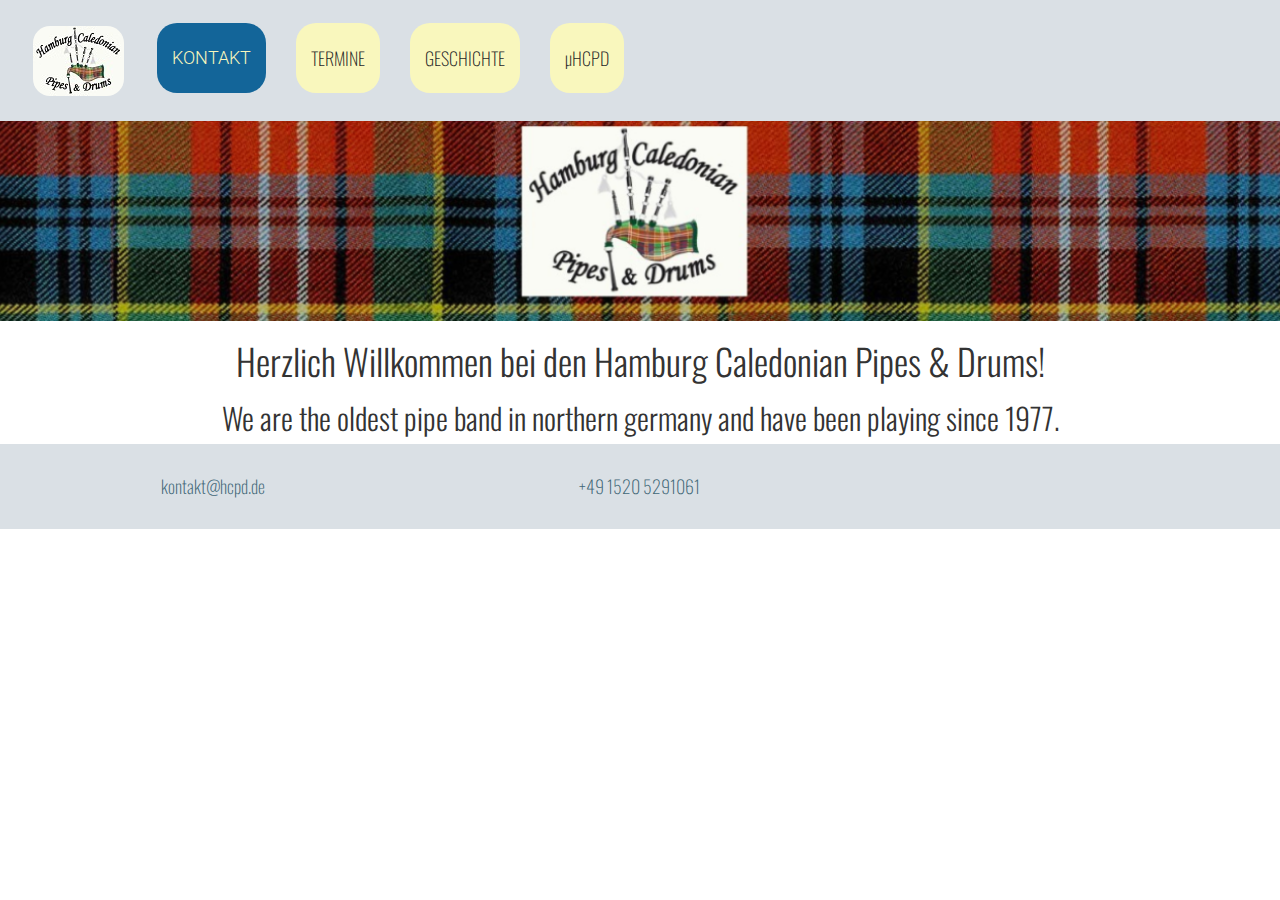
==== index.html @ 275285e4 "initial commit" ====
<!DOCTYPE html>
<html lang="en">

<head>
    <meta charset="UTF-8">
    <meta name="viewport" content="width=device-width, initial-scale=1.0">
    <meta http-equiv="X-UA-Compatible" content="ie=edge">
    <title>HCPD Home Page</title>
    <link rel="stylesheet" href="https://maxcdn.bootstrapcdn.com/bootstrap/3.3.7/css/bootstrap.min.css" type="text/css" />
    <link rel="stylesheet" href="https://use.fontawesome.com/releases/v5.0.10/css/all.css" integrity="sha384-+d0P83n9kaQMCwj8F4RJB66tzIwOKmrdb46+porD/OvrJ+37WqIM7UoBtwHO6Nlg" crossorigin="anonymous">
    <link rel="stylesheet" href="assets/css/style.css" type="text/css" />
</head>

<body>



    <div class="container-fluid pale-background">
        <!-- Nav -->
        <nav class="navbar navbar-default">
            <div class="container-fluid nav-container">

                <!-- Navbar-->
                <div class="navbar-header">
                    <div class="row">
                        <button type="button" class="navbar-toggle collapsed" data-toggle="collapse" data-target="#navbar">
                        <span class="sr-only">Toggle navigation</span>
                        <span class="icon-bar"></span>
                        <span class="icon-bar"></span>
                        <span class="icon-bar"></span>
                    </button>
                    </div>
                </div>

                <div class="navbar-collapse collapse title-bar" id="navbar">
                    <ul class="nav navbar-nav">
                        <li class="active visible-xs menu-item"><a href="index.html"><span>HOME</span></a></li>
                        <li class="picture-menu-item hidden-xs"><a href="index.html"><img class="logo-background" src="assets/images/logo.jpg" alt="Logo"></a></li>
                        <li class="priority-menu-item"><a href="kontakt.html"><span>KONTAKT</span></a></li>
                        <li class=" menu-item"><a href="termine.html"><span>TERMINE</span></a></li>
                        <li class="menu-item"><a href="geschichte.html"><span>GESCHICHTE</span></a></li>
                        <li class="menu-item"><a href="smallpipes.html"><span>&#181;HCPD</span></a></li>
                    </ul>
                </div>
                <!-- /.navbar -->

                <div class="container-fluid tartan-bar">
                    <div class="row">
                        <div class="col-md-12 tartan-background"></div>
                    </div>
                </div>

            </div>
        </nav>
        <!-- /.nav -->
    </div>

    <main>

        <div class="container-fluid">

            <div class="row">
                <div class="col-xs-12">
                    <section>
                        <h1 class="text-center logo-text">Herzlich Willkommen bei den Hamburg Caledonian Pipes & Drums!</h1>
                        <h2 class="text-center logo-text">We are the oldest pipe band in northern germany and have been playing since 1977.</h1>
                    </section>
                </div>
            </div>


        </div>

    </main>

    <footer>
        <div class="container-fluid">
            <div class="row footer-links">
                <div class="col-xs-4"><span><a href="mailto:kontakt@hcpd.de">kontakt@hcpd.de</a></span></div>
                <div class="col-xs-4"><span>+49 1520 5291061</span></div>
                <div class="col-xs-4">
                    <ul class="list-inline">
                        <li><a href="https://www.facebook.com/Hamburg.Caledonian.Pipes.and.Drums" target="_blank"><i class="fab fa-facebook"></i></a></li>
                        <li><a href="#" target="_blank"><i class="fab fa-twitter-square"></i></li>
                        <li><a href="#" target="_blank"><i class="fab fa-youtube-square"></i></li>
                    </ul>
                </div>
            </div>
        </div>
    </footer>

    <script src="https://code.jquery.com/jquery-3.3.1.min.js" integrity="sha256-FgpCb/KJQlLNfOu91ta32o/NMZxltwRo8QtmkMRdAu8=" crossorigin="anonymous"></script>
    <script src="https://maxcdn.bootstrapcdn.com/bootstrap/3.3.7/js/bootstrap.min.js" integrity="sha384-Tc5IQib027qvyjSMfHjOMaLkfuWVxZxUPnCJA7l2mCWNIpG9mGCD8wGNIcPD7Txa" crossorigin="anonymous"></script>

</body>

</html>
---- assets/css/style.css ----
@import url('https://fonts.googleapis.com/css?family=Roboto:100,200,300,400,500,600,700|Oswald:100,200,300,400,500,600,700');

body {
     font-family: Roboto, sans-serif;
    font-weight: 300;
}

.tartan-background {
    background: url(../images/tartan-background.jpg) center;
    -webkit-background-size: cover;
    -moz-background-size: cover;
    -o-background-size: cover;
    background-size: cover;
    min-height: 200px;
}

.tartan-bar {
    padding-left: 0;
    padding-right: 0;
}

.nav-container {
    background-color: transparent;
    padding: 0;
}

.navbar {
    background-color: transparent;
    border: 0;
    margin-bottom: 0;
}

.navbar-nav {
    margin: 7.5px 0;
}

#navbar {
    margin: 0;
    padding: 0;
}

.navbar-default .navbar-nav>.active>a,
.navbar-default .navbar-nav>.active>a:focus,
.navbar-default .navbar-nav>.active>a:hover {
    background-color: transparent;
}

.navbar-default .navbar-toggle:focus,
.navbar-default .navbar-toggle:hover {
    background-color: transparent;
}

.navbar-default .navbar-collapse {
    border-color: transparent;
}

.navbar-default .navbar-toggle {
    border: 0;
    float: left;
    margin-left: 10px;
}

.navbar-default .navbar-toggle .icon-bar {
    /*-- background-color: #F3F9A7;  --*/
    background-color: #416777;
}

.menu-item {
    padding-top: 0;
    padding-bottom: 0;
    font-family: "Oswald", sans-serif;
    font-weight: 200;
}

.menu-item span {
    height: 70px;
    padding: 25px 15px 20px;
    border-radius: 20px;
    font-size: 18px;
}

.menu-item a span {
    width: 100%;
    text-decoration: none;
    display: block;
    color: #282828;
    background-color: #f9f7bd;

}

.menu-item a span:hover {
    width: 100%;
    text-decoration: none;
    display: block;
    background-color: #282828;
    color: #f9f7bd;
}

.priority-menu-item span {
    height: 70px;
    padding: 25px 15px 20px;
    border-radius: 20px;
    font-size: 18px;
}

.priority-menu-item a span {
    text-decoration: none;
    display: block;
    background-color: #136599;
    color: #f9f7bd;
    transition: all 0.35s ease-in-out;
    -moz-transition: all 0.35s ease-in-out;
    -webkit-transition: all 0.35s ease-in-out;
    -o-transition: all 0.35s ease-in-out;
}

.priority-menu-item a span:hover {
    text-decoration: none;
    display: block;
    color: #136599;
    background-color: #f9f7bd;
    transition: all 0.35s ease-in-out;
    -moz-transition: all 0.35s ease-in-out;
    -webkit-transition: all 0.35s ease-in-out;
    -o-transition: all 0.35s ease-in-out;
}

.picture-menu-item {}

.logo-background {
    border-radius: 20px;
    border: 3px solid;
}

.picture-menu-item a img {
    border-color: transparent;
    transition: all 0.35s ease-in-out;
    -moz-transition: all 0.35s ease-in-out;
    -webkit-transition: all 0.35s ease-in-out;
    -o-transition: all 0.35s ease-in-out;
}

.picture-menu-item a img:hover {
    border-color: #40aeac;
    transition: all 0.35s ease-in-out;
    -moz-transition: all 0.35s ease-in-out;
    -webkit-transition: all 0.35s ease-in-out;
    -o-transition: all 0.35s ease-in-out;
}

.pale-background {
    background-color: #DAE0E5;
}

h1, h2, h3, h4, h5, h6, h7 {
    font-family: "Oswald", sans-serif;
    font-weight: 300;
}

footer {
    background-color: #DAE0E5;
    color: #416777;
    min-height: 75px;
    font-family: "Oswald", sans-serif;
    font-weight: 200;
}

.footer-links {
    padding: 30px 0px;
    
    text-align: center;
    font-size: 18px;
}

.footer-links ul {
    margin-bottom: 0;
}

.footer-links span a {
    text-decoration: none;
    color: #416777;
}

.footer-links span a :hover {
    text-decoration: none;
}
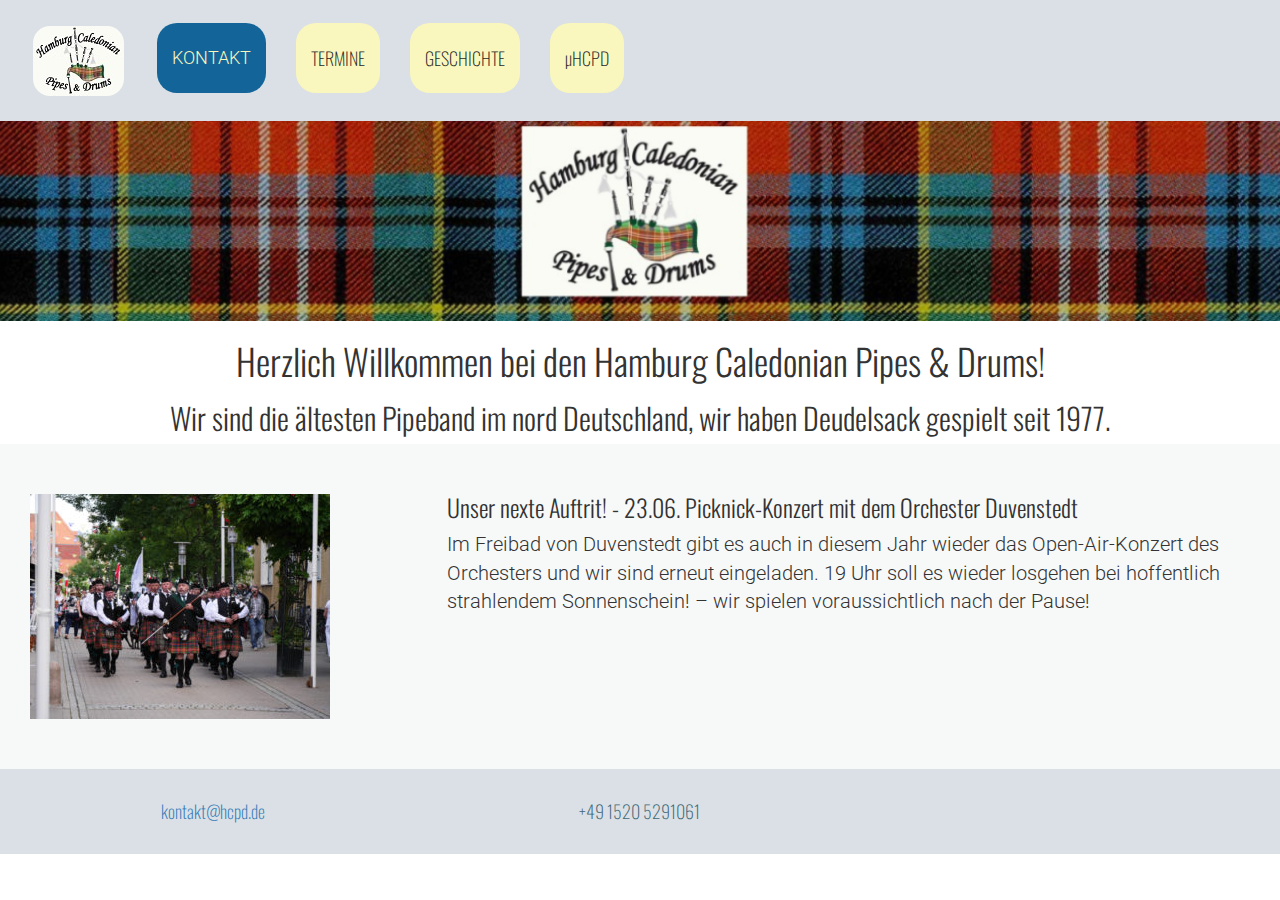
==== commit 2502a09e: "index content update" ====
--- a/index.html
+++ b/index.html
@@ -58,17 +58,25 @@
     <main>
 
         <div class="container-fluid">
-
+        <section>
             <div class="row">
-                <div class="col-xs-12">
-                    <section>
-                        <h1 class="text-center logo-text">Herzlich Willkommen bei den Hamburg Caledonian Pipes & Drums!</h1>
-                        <h2 class="text-center logo-text">We are the oldest pipe band in northern germany and have been playing since 1977.</h1>
-                    </section>
+                <div class="col-xs -12">
+                    <h1 class="text-center logo-text">Herzlich Willkommen bei den Hamburg Caledonian Pipes & Drums!</h1>
+                    <h2 class="text-center logo-text">Wir sind die &auml;ltesten Pipeband im nord Deutschland, wir haben Deudelsack gespielt seit 1977.</h1>
                 </div>
             </div>
-
-
+        </section>
+        </div>
+        
+        <div class="container-fluid next-show">
+            <section>
+                <div class="col-md-4 col-xs-6"><img src="assets/images/band.jpg" alt="HCPD Foto"></div>
+                <div class="col-md-8 col-xs-6">
+                    <h3 class="next-show-heading">Unser nexte Auftrit! - 23.06. Picknick-Konzert mit dem Orchester Duvenstedt</h3>
+                    <p>Im Freibad von Duvenstedt gibt es auch in diesem Jahr wieder das Open-Air-Konzert des Orchesters und wir sind erneut eingeladen. 
+                    19 Uhr soll es wieder losgehen bei hoffentlich strahlendem Sonnenschein! – wir spielen voraussichtlich nach der Pause!</p>
+                </div>
+            </section>
         </div>
 
     </main>
@@ -78,12 +86,14 @@
             <div class="row footer-links">
                 <div class="col-xs-4"><span><a href="mailto:kontakt@hcpd.de">kontakt@hcpd.de</a></span></div>
                 <div class="col-xs-4"><span>+49 1520 5291061</span></div>
-                <div class="col-xs-4">
-                    <ul class="list-inline">
-                        <li><a href="https://www.facebook.com/Hamburg.Caledonian.Pipes.and.Drums" target="_blank"><i class="fab fa-facebook"></i></a></li>
-                        <li><a href="#" target="_blank"><i class="fab fa-twitter-square"></i></li>
-                        <li><a href="#" target="_blank"><i class="fab fa-youtube-square"></i></li>
-                    </ul>
+                <div class="col-xs-1 col-xs-offset-1">
+                    <a href="https://www.facebook.com/Hamburg.Caledonian.Pipes.and.Drums" target="_blank"><i class="fab fa-facebook"></i></a></li>
+                </div>
+                <div class="col-xs-1">
+                    <a href="#" target="_blank"><i class="fab fa-twitter-square"></i></li>
+                </div>    
+                <div class="col-xs-1">    
+                    <a href="#" target="_blank"><i class="fab fa-youtube-square"></i></li>
                 </div>
             </div>
         </div>
--- a/assets/css/style.css
+++ b/assets/css/style.css
@@ -3,6 +3,15 @@
 body {
      font-family: Roboto, sans-serif;
     font-weight: 300;
+}
+
+h1, h2, h3, h4, h5, h6, h7 {
+    font-family: "Oswald", sans-serif;
+    font-weight: 300;
+}
+
+p {
+    font-size: 20px;
 }
 
 .tartan-background {
@@ -152,9 +161,14 @@
     background-color: #DAE0E5;
 }
 
-h1, h2, h3, h4, h5, h6, h7 {
-    font-family: "Oswald", sans-serif;
-    font-weight: 300;
+.next-show {
+    background-color: #F7F9F9;
+    padding-top: 50px;
+    padding-bottom: 50px;
+}
+
+.next-show-heading {
+    margin-top: 0;
 }
 
 footer {
@@ -167,14 +181,12 @@
 
 .footer-links {
     padding: 30px 0px;
-    
     text-align: center;
     font-size: 18px;
 }
 
-.footer-links ul {
-    margin-bottom: 0;
-}
+.footer-links i {
+    font-size: 28px;
 
 .footer-links span a {
     text-decoration: none;
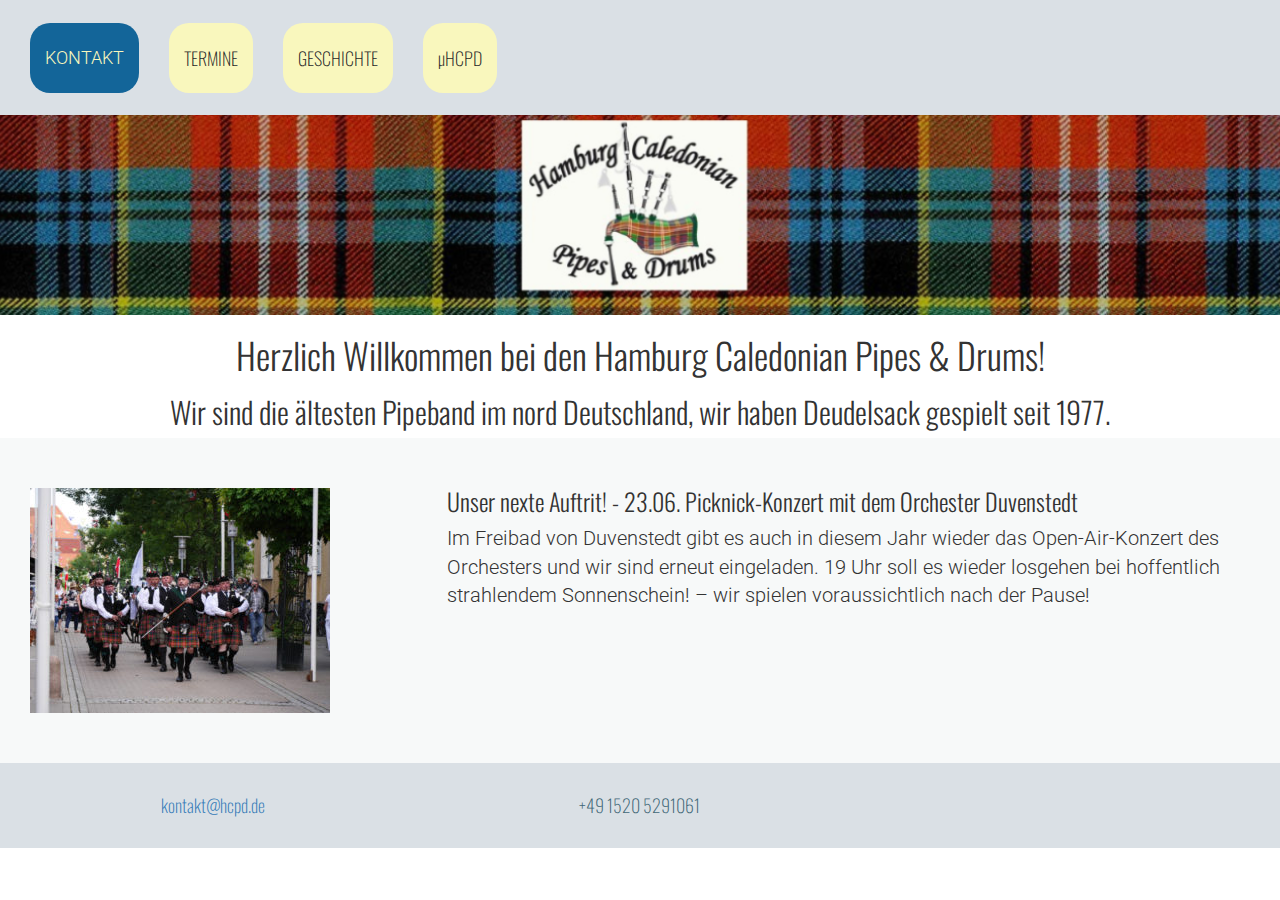
==== commit 27bcf777: "index content update correction" ====
--- a/index.html
+++ b/index.html
@@ -35,7 +35,7 @@
                 <div class="navbar-collapse collapse title-bar" id="navbar">
                     <ul class="nav navbar-nav">
                         <li class="active visible-xs menu-item"><a href="index.html"><span>HOME</span></a></li>
-                        <li class="picture-menu-item hidden-xs"><a href="index.html"><img class="logo-background" src="assets/images/logo.jpg" alt="Logo"></a></li>
+                        <!-- <li class="picture-menu-item hidden-xs"><a href="index.html"><img class="logo-background" src="assets/images/logo.jpg" alt="Logo"></a></li> not on index include in all others-->
                         <li class="priority-menu-item"><a href="kontakt.html"><span>KONTAKT</span></a></li>
                         <li class=" menu-item"><a href="termine.html"><span>TERMINE</span></a></li>
                         <li class="menu-item"><a href="geschichte.html"><span>GESCHICHTE</span></a></li>
@@ -70,8 +70,8 @@
         
         <div class="container-fluid next-show">
             <section>
-                <div class="col-md-4 col-xs-6"><img src="assets/images/band.jpg" alt="HCPD Foto"></div>
-                <div class="col-md-8 col-xs-6">
+                <div class="col-md-4 hidden-xs"><img src="assets/images/band.jpg" alt="HCPD Foto"></div>
+                <div class="col-md-8 col-xs-12">
                     <h3 class="next-show-heading">Unser nexte Auftrit! - 23.06. Picknick-Konzert mit dem Orchester Duvenstedt</h3>
                     <p>Im Freibad von Duvenstedt gibt es auch in diesem Jahr wieder das Open-Air-Konzert des Orchesters und wir sind erneut eingeladen. 
                     19 Uhr soll es wieder losgehen bei hoffentlich strahlendem Sonnenschein! – wir spielen voraussichtlich nach der Pause!</p>
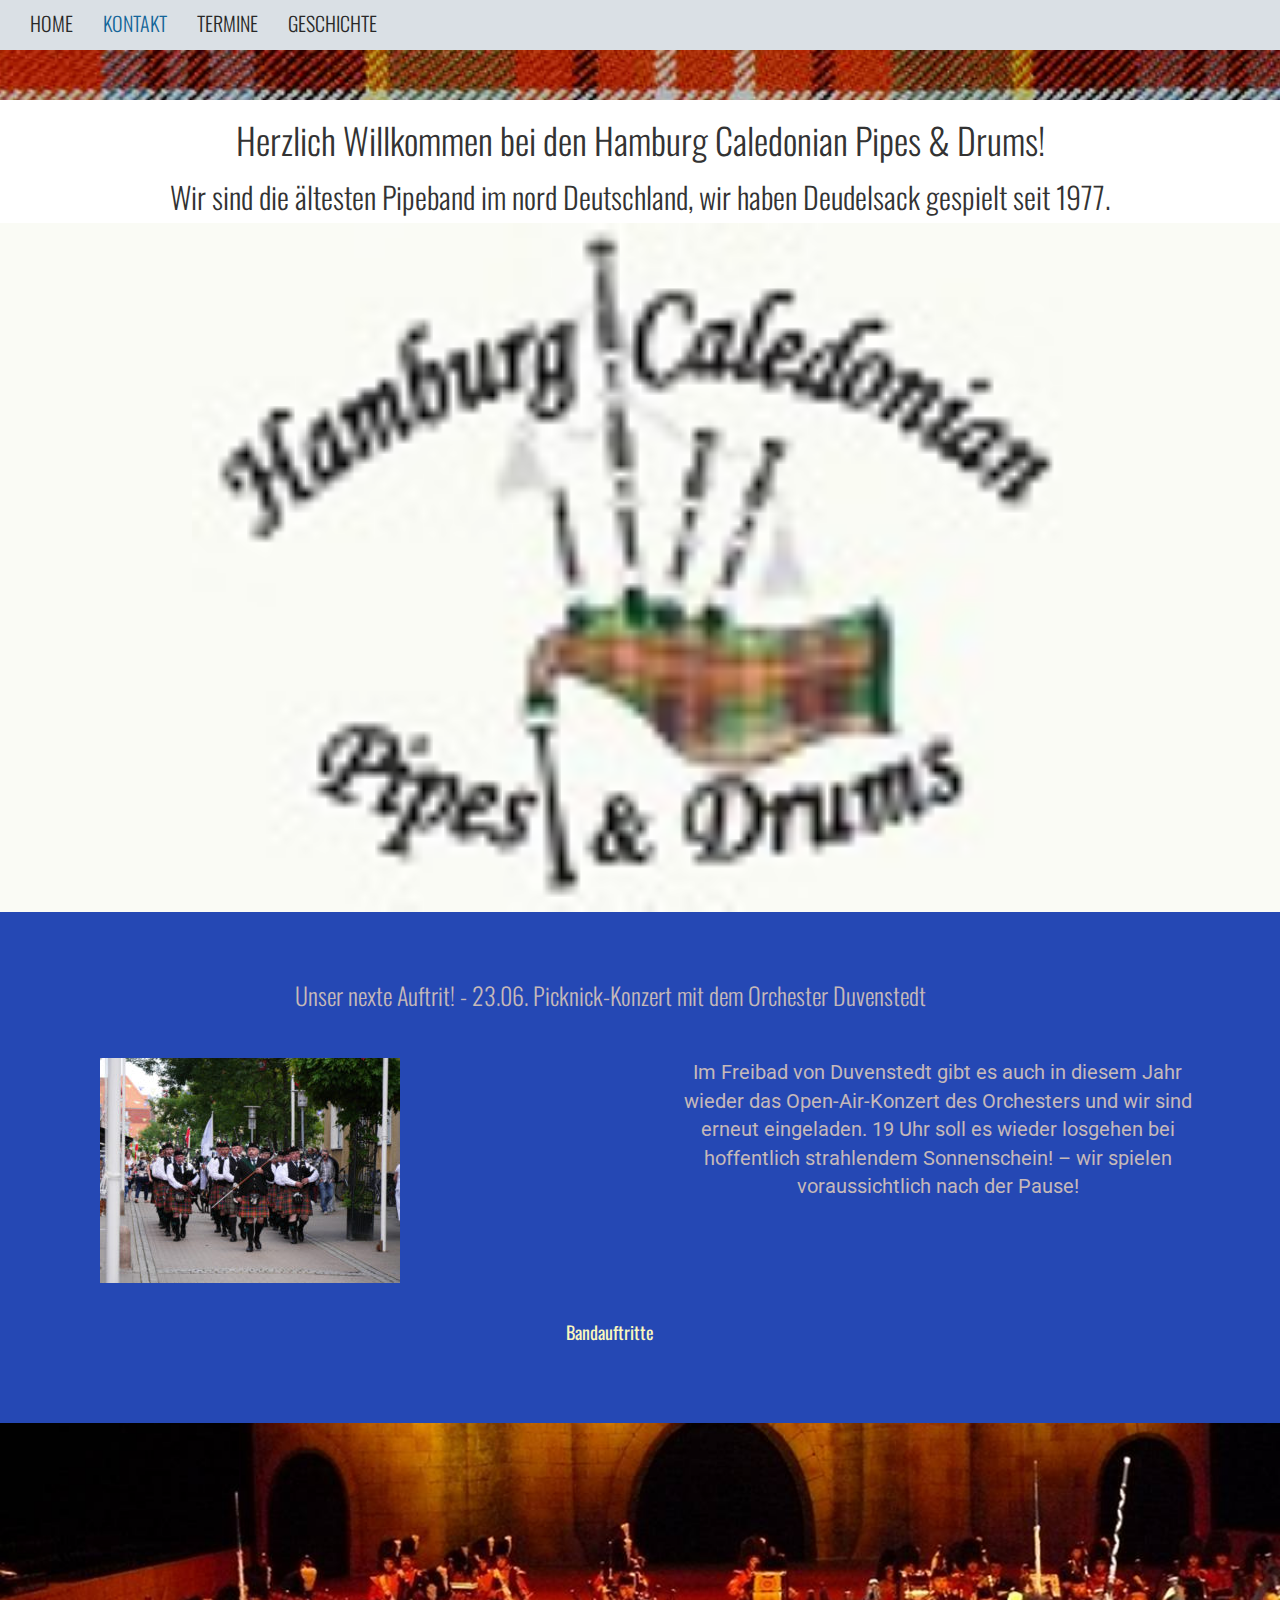
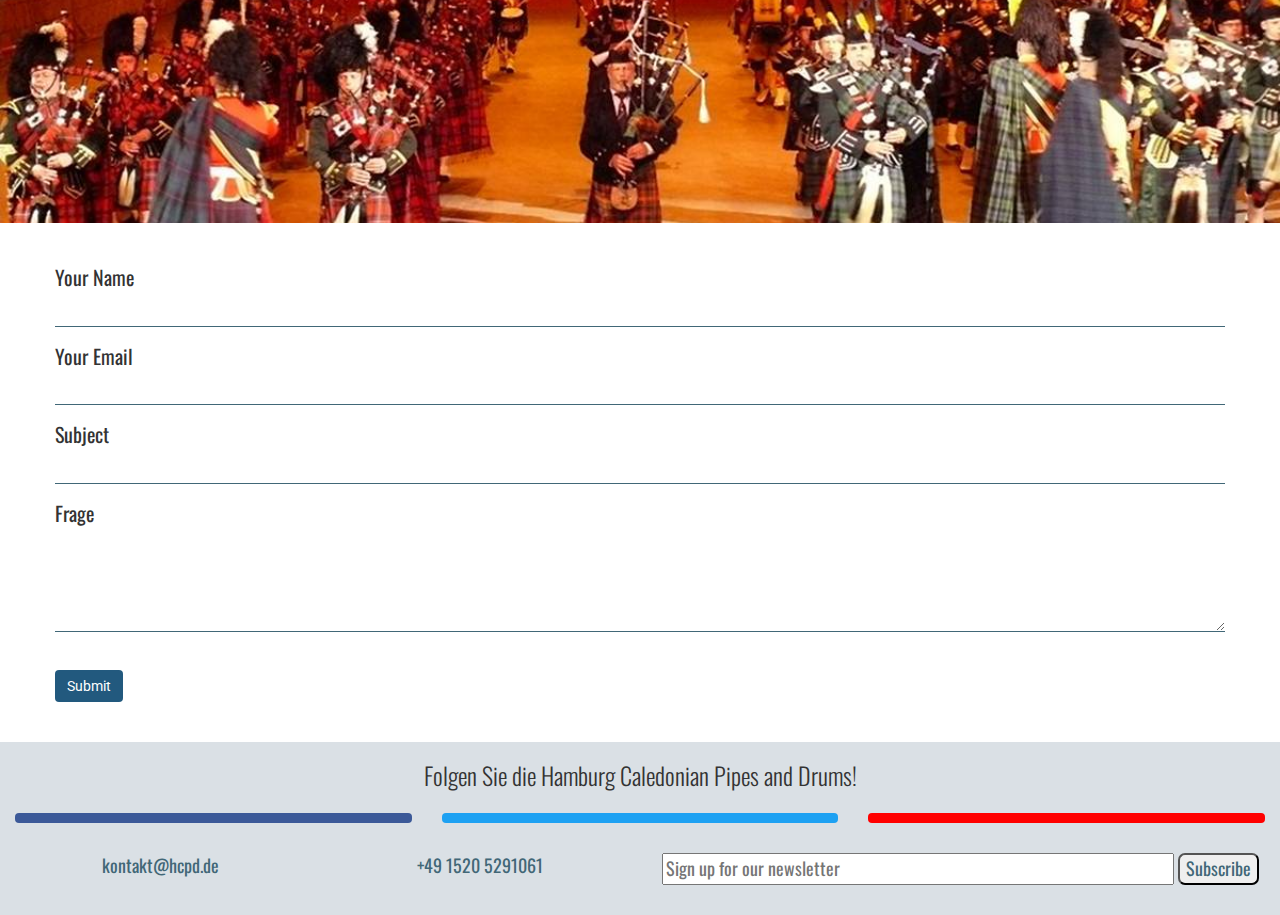
==== commit 2e227407: "ready for preliminary testing" ====
--- a/index.html
+++ b/index.html
@@ -5,7 +5,7 @@
     <meta charset="UTF-8">
     <meta name="viewport" content="width=device-width, initial-scale=1.0">
     <meta http-equiv="X-UA-Compatible" content="ie=edge">
-    <title>HCPD Home Page</title>
+    <title>HCPD Home</title>
     <link rel="stylesheet" href="https://maxcdn.bootstrapcdn.com/bootstrap/3.3.7/css/bootstrap.min.css" type="text/css" />
     <link rel="stylesheet" href="https://use.fontawesome.com/releases/v5.0.10/css/all.css" integrity="sha384-+d0P83n9kaQMCwj8F4RJB66tzIwOKmrdb46+porD/OvrJ+37WqIM7UoBtwHO6Nlg" crossorigin="anonymous">
     <link rel="stylesheet" href="assets/css/style.css" type="text/css" />
@@ -16,85 +16,150 @@
 
 
     <div class="container-fluid pale-background">
-        <!-- Nav -->
+       
         <nav class="navbar navbar-default">
             <div class="container-fluid nav-container">
 
-                <!-- Navbar-->
+                
                 <div class="navbar-header">
                     <div class="row">
                         <button type="button" class="navbar-toggle collapsed" data-toggle="collapse" data-target="#navbar">
-                        <span class="sr-only">Toggle navigation</span>
-                        <span class="icon-bar"></span>
-                        <span class="icon-bar"></span>
-                        <span class="icon-bar"></span>
-                    </button>
+                            <span class="sr-only">Toggle navigation</span>
+                            <span class="icon-bar"></span>
+                            <span class="icon-bar"></span>
+                            <span class="icon-bar"></span>
+                        </button>
                     </div>
                 </div>
 
                 <div class="navbar-collapse collapse title-bar" id="navbar">
-                    <ul class="nav navbar-nav">
-                        <li class="active visible-xs menu-item"><a href="index.html"><span>HOME</span></a></li>
-                        <!-- <li class="picture-menu-item hidden-xs"><a href="index.html"><img class="logo-background" src="assets/images/logo.jpg" alt="Logo"></a></li> not on index include in all others-->
-                        <li class="priority-menu-item"><a href="kontakt.html"><span>KONTAKT</span></a></li>
-                        <li class=" menu-item"><a href="termine.html"><span>TERMINE</span></a></li>
-                        <li class="menu-item"><a href="geschichte.html"><span>GESCHICHTE</span></a></li>
-                        <li class="menu-item"><a href="smallpipes.html"><span>&#181;HCPD</span></a></li>
+                    <ul class="nav navbar-nav" id="navlist">
+                        <li><a href="index.html" class="nav-link"><span>HOME</span></a></li>
+                        <li><a href="kontakt.html" class="nav-priority-link"><span>KONTAKT</span></a></li>
+                        <li><a href="termine.html" class="nav-link"><span>TERMINE</span></a></li>
+                        <li><a href="geschichte.html" class="nav-link"><span>GESCHICHTE</span></a></li>
+                        <li><a href="smallpipes.html" class="nav-link"><span&#181;hcpd</span></a></li>
                     </ul>
                 </div>
-                <!-- /.navbar -->
-
-                <div class="container-fluid tartan-bar">
-                    <div class="row">
-                        <div class="col-md-12 tartan-background"></div>
-                    </div>
-                </div>
-
+                
             </div>
         </nav>
-        <!-- /.nav -->
+       
+    </div>
+    
+    <div class="container-fluid tartan-bar">
+        <div class="row">
+            <div class="col-md-12 tartan-background"></div>
+        </div>
     </div>
 
     <main>
 
-        <div class="container-fluid">
         <section>
-            <div class="row">
-                <div class="col-xs -12">
-                    <h1 class="text-center logo-text">Herzlich Willkommen bei den Hamburg Caledonian Pipes & Drums!</h1>
-                    <h2 class="text-center logo-text">Wir sind die &auml;ltesten Pipeband im nord Deutschland, wir haben Deudelsack gespielt seit 1977.</h1>
+            <div class="container-fluid">
+
+                <div class="row">
+                    <div class="col-xs -12">
+                        <h1 class="text-center logo-text">Herzlich Willkommen bei den Hamburg Caledonian Pipes & Drums!</h1>
+                        <h2 class="text-center logo-text">Wir sind die &auml;ltesten Pipeband im nord Deutschland, wir haben Deudelsack gespielt seit 1977.</h1>
+                    </div>
+                </div>
+
+
+            </div>
+
+            <div class="container-fluid logo-container">
+                <img src="/assets/images/logo.jpg" alt="HCPD Logo" class="logo"></img>
+            </div>
+        </section>
+
+
+        <section>
+            <div class="container-fluid next-show">
+
+                <div class="row">
+                    <h3 class="next-show-heading text-center">Unser nexte Auftrit! - 23.06. Picknick-Konzert mit dem Orchester Duvenstedt</h3>
+                    <div class="col-md-6 hidden-xs"><img class="next-show-picture" src="assets/images/band.jpg" alt="HCPD Foto"></div>
+                    <div class="col-md-6 col-xs-12">
+                        
+                        <p class="next-show-text">Im Freibad von Duvenstedt gibt es auch in diesem Jahr wieder das Open-Air-Konzert des Orchesters und wir sind erneut eingeladen. 19 Uhr soll es wieder losgehen bei hoffentlich strahlendem Sonnenschein! – wir spielen voraussichtlich
+                            nach der Pause!</p>
+                    </div>
+                </div>
+                <div class="row">
+                    <div class="col-xs-12">
+                        <h4 class="next-show-text"><a href="termine.html" class="next-show-link">Bandauftritte</a></h4>
+                    </div>
                 </div>
             </div>
         </section>
-        </div>
-        
-        <div class="container-fluid next-show">
-            <section>
-                <div class="col-md-4 hidden-xs"><img src="assets/images/band.jpg" alt="HCPD Foto"></div>
-                <div class="col-md-8 col-xs-12">
-                    <h3 class="next-show-heading">Unser nexte Auftrit! - 23.06. Picknick-Konzert mit dem Orchester Duvenstedt</h3>
-                    <p>Im Freibad von Duvenstedt gibt es auch in diesem Jahr wieder das Open-Air-Konzert des Orchesters und wir sind erneut eingeladen. 
-                    19 Uhr soll es wieder losgehen bei hoffentlich strahlendem Sonnenschein! – wir spielen voraussichtlich nach der Pause!</p>
+
+        <section>
+            <div class="container-fluid photo-bar"></div>
+        </section>
+
+        <section>
+            <!-- kontakt form -->
+            <div class="container-fluid form-wrapper">
+                <div class="row">
+                    <div class="col-xs-12">
+                        <form action="" method="" name="booking" class="kontakt-form">
+                            <div class="form-group">
+                                <label>Your Name</label>
+                                <input type="text" required class="kontakt-form-input inline-kontakt-form-input" id="name">
+                                <label>Your Email</label>
+                                <input type="email" required class="kontakt-form-input inline-kontakt-form-input" id="email">
+                                <label>Subject</label>
+                                <input type="text" required class="kontakt-form-input inline-kontakt-form-input" id="subject">
+                                <label>Frage</label>
+                                <textarea name="querry" required class="kontakt-form-input inline-kontakt-form-input inline-kontakt-form-textarea" id="querry"></textarea>
+                            </div>
+
+                            <button type="submit" class="btn btn-success">Submit</button>
+
+                        </form>
+                    </div>
                 </div>
-            </section>
-        </div>
+            </div>
+        </section>
+
+        <section>
+            <div class="container-fluid social">
+                <div class="row">
+                    <div class="col-xs-12">
+                        <h3 class="social-heading">Folgen Sie die Hamburg Caledonian Pipes and Drums!</h3>
+                    </div>
+                </div>
+                <div class="row">
+                    <div class="col-xs-4">
+                        <a href="https://www.facebook.com/Hamburg.Caledonian.Pipes.and.Drums" target="_blank"><span class="social-links fb-link"><i class="fab fa-facebook"></i></span></a>
+                    </div>
+                    <div class="col-xs-4">
+                        <a href="https://twitter.com/" target="_blank"><span  class="social-links twitter-link"><i class="fab fa-twitter-square"></i></span></a>
+                    </div>
+                    <div class="col-xs-4">
+                        <a href="https://youtube.com" target="_blank"><span class="social-links yt-link"><i class="fab fa-youtube-square"></i></span></a>
+                    </div>
+                </div>
+            </div>
+
+        </section>
+
 
     </main>
 
     <footer>
         <div class="container-fluid">
-            <div class="row footer-links">
-                <div class="col-xs-4"><span><a href="mailto:kontakt@hcpd.de">kontakt@hcpd.de</a></span></div>
-                <div class="col-xs-4"><span>+49 1520 5291061</span></div>
-                <div class="col-xs-1 col-xs-offset-1">
-                    <a href="https://www.facebook.com/Hamburg.Caledonian.Pipes.and.Drums" target="_blank"><i class="fab fa-facebook"></i></a></li>
+            <div class="row ">
+                <div class="col-xs-3 footer-links"><span><a href="mailto:kontakt@hcpd.de">kontakt@hcpd.de</a></span></div>
+                <div class="col-xs-3 footer-links"><span>+49 1520 5291061</span></div>
+                <div class="col-xs-6 footer-links">
+                    <form>
+                        <input type="text" class="newletter-input" name="email" placeholder="Sign up for our newsletter" />
+                        <input type="submit" value="Subscribe" />
+                    </form>
                 </div>
-                <div class="col-xs-1">
-                    <a href="#" target="_blank"><i class="fab fa-twitter-square"></i></li>
-                </div>    
-                <div class="col-xs-1">    
-                    <a href="#" target="_blank"><i class="fab fa-youtube-square"></i></li>
-                </div>
+
             </div>
         </div>
     </footer>
--- a/assets/css/style.css
+++ b/assets/css/style.css
@@ -1,11 +1,20 @@
 @import url('https://fonts.googleapis.com/css?family=Roboto:100,200,300,400,500,600,700|Oswald:100,200,300,400,500,600,700');
 
+
+/*-- GENERAL --------------------------------------------------------------------*/
+
 body {
-     font-family: Roboto, sans-serif;
+    font-size: 20px;
+    font-family: Roboto, sans-serif;
     font-weight: 300;
 }
 
-h1, h2, h3, h4, h5, h6, h7 {
+h1,
+h2,
+h3,
+h4,
+h5,
+h6 {
     font-family: "Oswald", sans-serif;
     font-weight: 300;
 }
@@ -14,185 +23,550 @@
     font-size: 20px;
 }
 
+.pale-background {
+    background-color: #DAE0E5;
+}
+
+a {
+    text-decoration: none;
+    font-family: "Oswald", sans-serif;
+}
+
+a:hover {
+    text-decoration: none;
+}
+
+label {
+    font-weight: 400;
+    font-family: "Oswald", sans-serif;
+}
+
+.fb-link {
+    background-color: #3B5998;
+}
+
+.twitter-link {
+    background-color: #1DA1F2;
+}
+
+.yt-link {
+    background-color: #FF0000;
+}
+
+.fab {
+    color: #fff;
+}
+
+.white-text {
+    color: #fff;
+}
+
+.full-width {
+    width: 100vw;
+}
+
+.text-padding {
+    padding-left: 50px;
+    padding-right: 50px;
+    padding-top: 20px;
+    padding-bottom: 20px;
+}
+
+
+/*-- NAVBAR --------------------------------------------------------------------*/
+
+.nav-container {
+    background-color: transparent;
+    padding: 0;
+}
+
+.navbar {
+    background-color: transparent;
+    border: 0;
+    margin-bottom: 0;
+}
+
+.navbar-nav {
+    margin: 7.5px 0;
+    height: 30px;
+}
+
+#navbar {
+    margin: 0;
+    padding: 0;
+}
+
+.navbar-default .navbar-nav>.active>a,
+.navbar-default .navbar-nav>.active>a:focus,
+.navbar-default .navbar-nav>.active>a:hover {
+    background-color: transparent;
+}
+
+.navbar-default .navbar-toggle:focus,
+.navbar-default .navbar-toggle:hover {
+    background-color: transparent;
+}
+
+.navbar-default .navbar-collapse {
+    border-color: transparent;
+}
+
+.navbar-default .navbar-toggle {
+    border: 0;
+    float: left;
+    margin-left: 10px;
+}
+
+.navbar-default .navbar-toggle .icon-bar {
+    background-color: #416777;
+}
+
+#navlist .nav-link {
+    color: #282828;
+}
+
+#navlist .nav-link:hover {
+    color: #f9f7bd;
+    -moz-transition: all 0.35s ease-in-out;
+    -webkit-transition: all 0.35s ease-in-out;
+    -o-transition: all 0.35s ease-in-out;
+    transition: all 0.35s ease-in-out;
+}
+
+#navlist .nav-priority-link {
+   color: #136599;
+}
+
+#navlist .nav-priority-link:hover {
+    color: #f9f7bd;
+    -moz-transition: all 0.35s ease-in-out;
+    -webkit-transition: all 0.35s ease-in-out;
+    -o-transition: all 0.35s ease-in-out;
+    transition: all 0.35s ease-in-out;
+}
+
+.nav>li>a {
+    padding-top: 5px;
+}
+
+.logo-background {
+    height: 25px;
+    border-radius: 20px;
+    border: 3px solid;
+}
+
+
+/*-- LOGO --------------------------------------------------------------------*/
+
+.logo-container {
+    background-color: #fafbf5;
+    padding: 0;
+    margin: 0;
+    border: 0;
+}
+
+.logo {
+    display: block;
+    margin-left: auto;
+    margin-right: auto;
+    width: 70%;
+}
+
 .tartan-background {
-    background: url(../images/tartan-background.jpg) center;
+    background: url(../images/ancient-caledonian.jpg) center;
     -webkit-background-size: cover;
     -moz-background-size: cover;
     -o-background-size: cover;
     background-size: cover;
-    min-height: 200px;
+    height: 50px;
 }
 
 .tartan-bar {
-    padding-left: 0;
-    padding-right: 0;
-}
-
-.nav-container {
-    background-color: transparent;
-    padding: 0;
-}
-
-.navbar {
-    background-color: transparent;
-    border: 0;
-    margin-bottom: 0;
-}
-
-.navbar-nav {
-    margin: 7.5px 0;
-}
-
-#navbar {
     margin: 0;
     padding: 0;
 }
 
-.navbar-default .navbar-nav>.active>a,
-.navbar-default .navbar-nav>.active>a:focus,
-.navbar-default .navbar-nav>.active>a:hover {
-    background-color: transparent;
-}
-
-.navbar-default .navbar-toggle:focus,
-.navbar-default .navbar-toggle:hover {
-    background-color: transparent;
-}
-
-.navbar-default .navbar-collapse {
-    border-color: transparent;
-}
-
-.navbar-default .navbar-toggle {
-    border: 0;
-    float: left;
-    margin-left: 10px;
-}
-
-.navbar-default .navbar-toggle .icon-bar {
-    /*-- background-color: #F3F9A7;  --*/
-    background-color: #416777;
-}
-
-.menu-item {
-    padding-top: 0;
-    padding-bottom: 0;
-    font-family: "Oswald", sans-serif;
-    font-weight: 200;
-}
-
-.menu-item span {
-    height: 70px;
-    padding: 25px 15px 20px;
-    border-radius: 20px;
-    font-size: 18px;
-}
-
-.menu-item a span {
-    width: 100%;
-    text-decoration: none;
-    display: block;
+
+/*-- MAIN --------------------------------------------------------------------*/
+
+.next-show {
+    background-color: #2548b4;
+    padding: 50px 0;
+    color: #c5b9b9;
+
+}
+
+.next-show-picture {
+    margin-top: 0;
+    padding-left: 100px;
+    padding-right: 20px;
+    padding-top: 20px;
+    padding-bottom: 20px;
+}
+
+
+.next-show-heading,
+.next-show-text {
+    margin-top: 0;
+    padding-left: 20px;
+    padding-right: 80px;
+    padding-top: 20px;
+    padding-bottom: 20px;
+}
+
+.next-show-text {
+    text-align: center;
+    font-weight: 400;
+}
+
+.next-show-link {
+     color: #f9f7bd;
+}
+
+.next-show-link:hover {
     color: #282828;
-    background-color: #f9f7bd;
-
-}
-
-.menu-item a span:hover {
-    width: 100%;
-    text-decoration: none;
-    display: block;
-    background-color: #282828;
-    color: #f9f7bd;
-}
-
-.priority-menu-item span {
-    height: 70px;
-    padding: 25px 15px 20px;
-    border-radius: 20px;
-    font-size: 18px;
-}
-
-.priority-menu-item a span {
-    text-decoration: none;
-    display: block;
-    background-color: #136599;
-    color: #f9f7bd;
-    transition: all 0.35s ease-in-out;
     -moz-transition: all 0.35s ease-in-out;
     -webkit-transition: all 0.35s ease-in-out;
     -o-transition: all 0.35s ease-in-out;
-}
-
-.priority-menu-item a span:hover {
+    transition: all 0.35s ease-in-out;
+}
+
+/*-- PHOTOS --------------------------------------------------------------------*/
+
+
+
+.photo-bar {
+    background: url(../images/tattoo.jpg) center no-repeat;
+    -webkit-background-size: cover;
+    -moz-background-size: cover;
+    -o-background-size: cover;
+    background-size: cover;
+    min-height: 400px;
+}
+
+
+
+/*-- INLINE KONTAKT FORM --------------------------------------------------------------------*/
+
+
+
+.form-wrapper {
+    margin: 40px;
+}
+
+
+.inline-kontakt-form-input {
+    height: 30px;
+}
+
+input[type="submit"] {
+    border-radius: 7px;
+}
+
+input[type="submit"]:hover {
+    background-color: #416777;
+    color: #DAE0E5;
+    transition: all .35s ease-in-out;
+    -moz-transition: all .35s ease-in-out;
+    -webkit-transition: all .35s ease-in-out;
+    -o-transition: all .35s ease-in-out;
+}
+
+input[type="submit"]:active {
+    background-color: #DAE0E5;
+    color: #000;
+    transition: all .35s ease-in-out;
+    -moz-transition: all .35s ease-in-out;
+    -webkit-transition: all .35s ease-in-out;
+    -o-transition: all .35s ease-in-out;
+}
+
+
+/*-- SOCIAL --------------------------------------------------------------------*/
+
+.social {
+    margin: 20px 0 0;
+    background-color: #DAE0E5;
+}
+
+
+.social-heading {
+    text-align: center;
+    padding-top: 0;
+    margin-top: 0;
+    padding-top: 20px;
+    padding-bottom: 15px;
+}
+
+.social-links {
+    display: block;
+    text-align: center;
+    font-size: 14px;
+    font-weight: 300;
+    padding: 5px 0;
+    border-radius: 4px;
+}
+
+
+
+
+
+/*-- KONTAKT --------------------------------------------------------------------*/
+
+
+.background-picture {
+    background-color: rgb(37, 72, 180);
+    background: url(../images/salute.jpg) center no-repeat;
+    -webkit-background-size: cover;
+    -moz-background-size: cover;
+    -o-background-size: cover;
+    background-size: cover;
+    height: 100vh;
+}
+
+.wedge-left {
+    float: left;
+    width: 50%;
+    height: 100vh;
+    background: linear-gradient(to left, rgba(255, 255, 255, 1), rgba(255, 255, 255, 0.3));
+    transform: skewX(45deg);
+    position: relative;
+    left: 0px;
+    top: 0px;
+    z-index: 1;
+}
+
+.wedge-right {
+    float: right;
+    width: 50%;
+    height: 100vh;
+    background: linear-gradient(to right, rgba(255, 255, 255, 1), rgba(255, 255, 255, 0.3));
+    transform: skewX(-45deg);
+    position: relative;
+    right: 0px;
+    top: 0px;
+    z-index: 1;
+}
+
+.kontakt-wrapper {
+    position: absolute;
+    top: 95px;
+    z-index: 2;
+}
+
+.kontakt {
+    padding-top: 120px;
+}
+
+.contact-details-container {
+    padding: 15px;
+}
+
+.kontakt-header {
+    margin: 20px 0;
+}
+
+.kontakt-sub {
+    margin-top: 0;
+    font-weight: 400;
+}
+
+
+.kontakt-list {
+    list-style-type: none;
+    padding: 0 0 50px 0;
+}
+
+.kontakt-list li {
+    font-weight: 500;
+    padding: 5px 0;
+}
+
+.kontakt-FA i {
+    font-size: 28px;
+}
+
+.kontakt-list a {
     text-decoration: none;
-    display: block;
-    color: #136599;
-    background-color: #f9f7bd;
-    transition: all 0.35s ease-in-out;
+    color: #416777;
+}
+
+.kontakt-list a:hover {
+    text-decoration: none;
+    color: #333;
     -moz-transition: all 0.35s ease-in-out;
     -webkit-transition: all 0.35s ease-in-out;
     -o-transition: all 0.35s ease-in-out;
-}
-
-.picture-menu-item {}
+    transition: all 0.35s ease-in-out;
+}
+
+.form-container {
+    padding: 15px;
+}
+
+
+.kontakt-form-textarea {
+    height: 150px;
+}
+
+.inline-kontakt-form-textarea {
+    height: 100px;
+}
+
+.kontakt-form-input {
+    width: 100%;
+    border: none;
+    border-bottom: 1px solid #416777;
+    border-radius: 0;
+    outline: none;
+    font-size: 20px;
+    margin: 0 0 15px 0;
+    padding: 0;
+    font-family: "Roboto", sans-serif;
+}
+
+.kontakt-page-form {
+    width: 100%;
+    background-color: rgba(255, 255, 255, 0.73);
+}
+
+.kontakt-page-form-input {
+    height: 60px;
+}
+
+.btn-success {
+    background-color: #22597E;
+    border: none;
+}
+
+.btn-success:active {
+    background-color: #2A7150;
+    border: none;
+}
+
+.btn-success:hover {
+    background-color: #446CA3;
+    border: none;
+}
+
+.kontakt-twitter:hover {
+    color: #1DA1F2;
+}
+
+.kontakt-facebook:hover {
+    color: #3B5998;
+}
+
+/*-- HISTORY --------------------------------------------------------------------*/
+
+.canada-photo-background {
+    background: url(../images/canada.jpg) center no-repeat;
+    -webkit-background-size: cover;
+    -moz-background-size: cover;
+    -o-background-size: cover;
+    background-size: cover;
+    height: 100vh;
+}
 
 .logo-background {
-    border-radius: 20px;
-    border: 3px solid;
-}
-
-.picture-menu-item a img {
-    border-color: transparent;
-    transition: all 0.35s ease-in-out;
-    -moz-transition: all 0.35s ease-in-out;
-    -webkit-transition: all 0.35s ease-in-out;
-    -o-transition: all 0.35s ease-in-out;
-}
-
-.picture-menu-item a img:hover {
-    border-color: #40aeac;
-    transition: all 0.35s ease-in-out;
-    -moz-transition: all 0.35s ease-in-out;
-    -webkit-transition: all 0.35s ease-in-out;
-    -o-transition: all 0.35s ease-in-out;
-}
-
-.pale-background {
-    background-color: #DAE0E5;
-}
-
-.next-show {
-    background-color: #F7F9F9;
-    padding-top: 50px;
-    padding-bottom: 50px;
-}
-
-.next-show-heading {
-    margin-top: 0;
-}
+    padding-top: 70px;
+    background: url(../images/logo.jpg) center no-repeat;
+    -webkit-background-size: cover;
+    -moz-background-size: cover;
+    -o-background-size: cover;
+    background-size: cover;
+    height: 100vh;
+    background-attachment: fixed;
+    border: 0;
+}
+
+.burns-night {
+    background-color: #bab573;
+    background-image: url('../images/burnsnight.jpg');
+    background-repeat: no-repeat;
+    background-position: center; 
+    height: 700px;
+}
+
+.blue-background {
+    background-color: #95b1a9;
+}
+
+.history-caption {
+    position: absolute;
+    top: 85%;
+    text-align: center;
+    width: 100%;
+    color: #fff;
+}
+
+
+
+/*-- TERMINE --------------------------------------------------------------------*/
+
+
+.background-formation {
+    background-image: url('../images/hcpd-formation.jpg');
+    background-repeat: no-repeat;
+    background-position: center; 
+    height: 100%;
+    background-size: cover;
+    background-color: #507a40;
+    margin: 0;
+    padding: 0;
+}
+
+.termine-background {
+    background-color: rgba(255, 255, 255, 0.55);
+    margin: 0;
+    padding: 0;
+}
+
+
+
+/*-- SMALLPIPES --------------------------------------------------------------*/
+
+.smallpipes-caption {
+    font-weight: 400;
+    font-family: "Oswald", sans-serif;
+    padding-left: 35px;
+}
+
+
+
+/*-- FOOTER --------------------------------------------------------------------*/
 
 footer {
     background-color: #DAE0E5;
     color: #416777;
     min-height: 75px;
     font-family: "Oswald", sans-serif;
-    font-weight: 200;
 }
 
 .footer-links {
     padding: 30px 0px;
     text-align: center;
     font-size: 18px;
+    font-weight: 400;
 }
 
 .footer-links i {
     font-size: 28px;
-
-.footer-links span a {
+}
+
+.footer-links a {
     text-decoration: none;
     color: #416777;
 }
 
-.footer-links span a :hover {
-    text-decoration: none;
-}
+.footer-links a:hover {
+    color: #333;
+    -moz-transition: all 0.35s ease-in-out;
+    -webkit-transition: all 0.35s ease-in-out;
+    -o-transition: all 0.35s ease-in-out;
+    transition: all 0.35s ease-in-out;
+}
+
+.newletter-input {
+    width: 80%;
+}
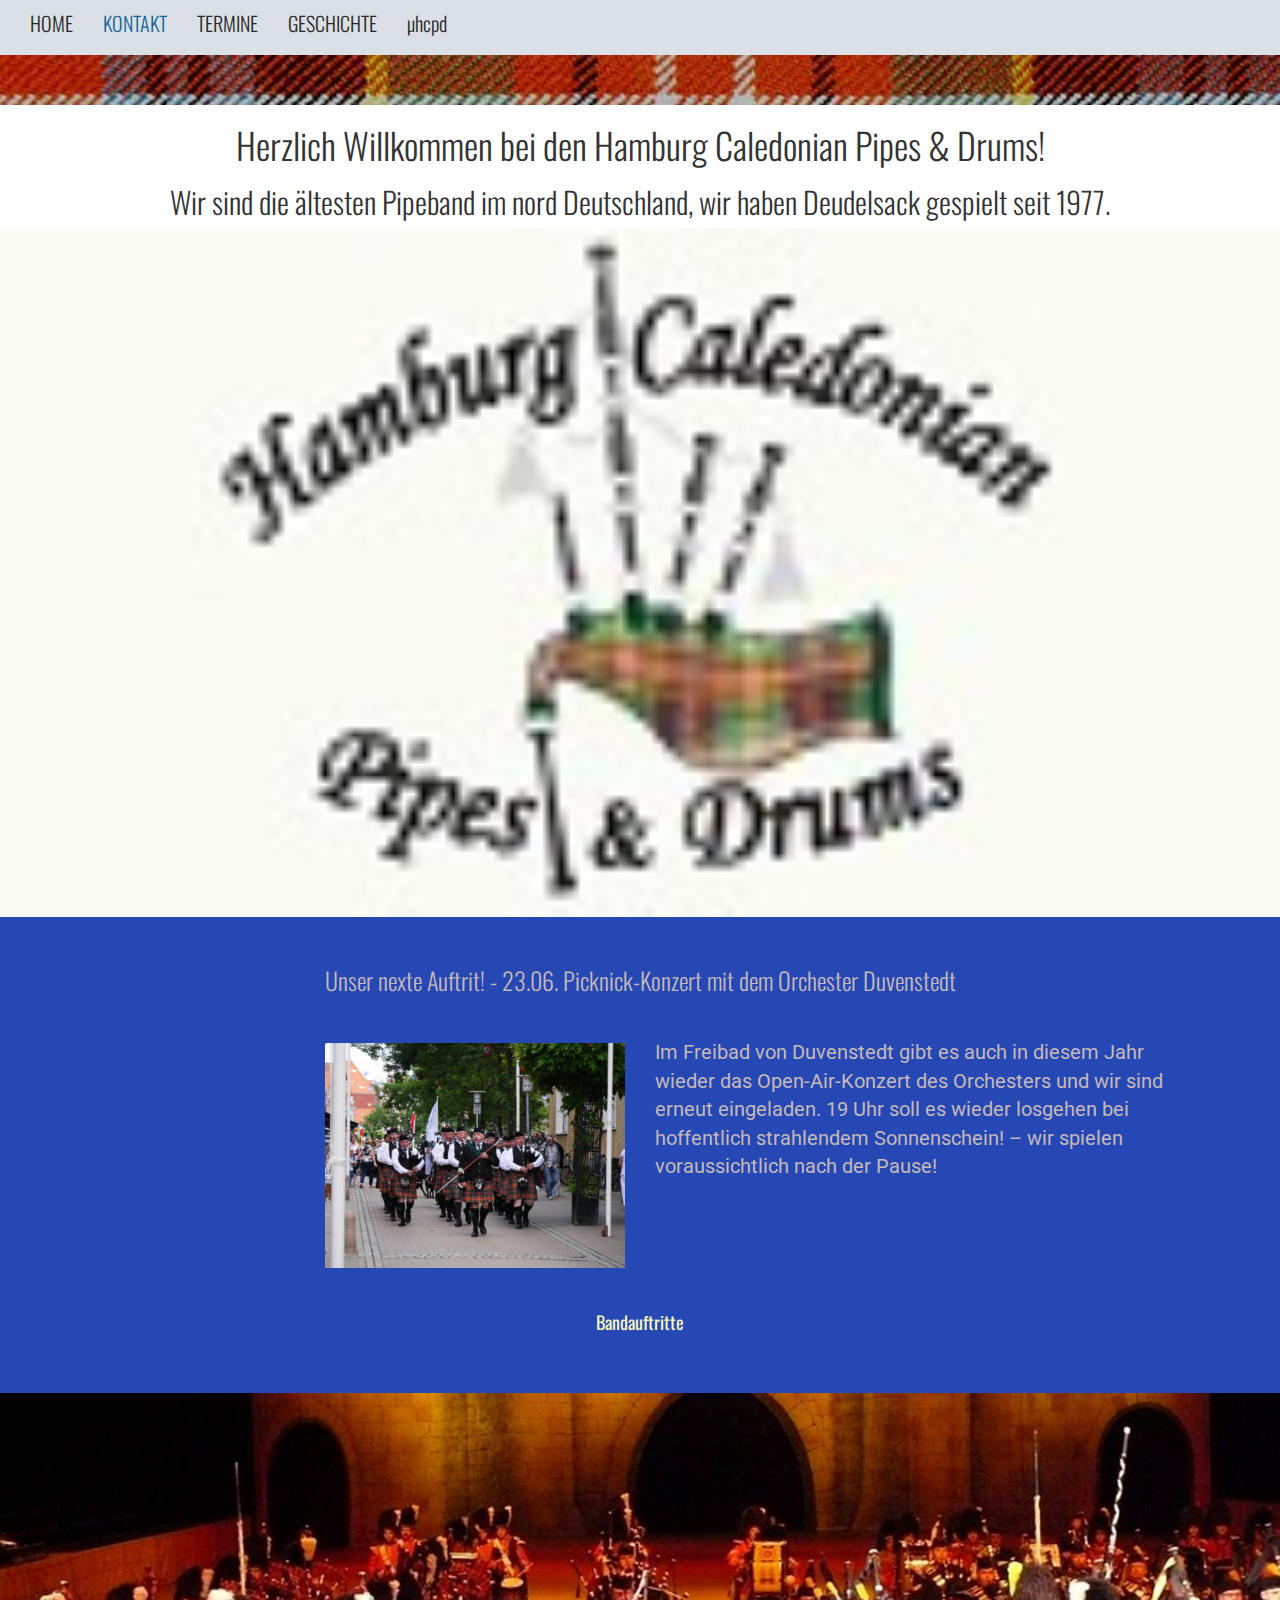
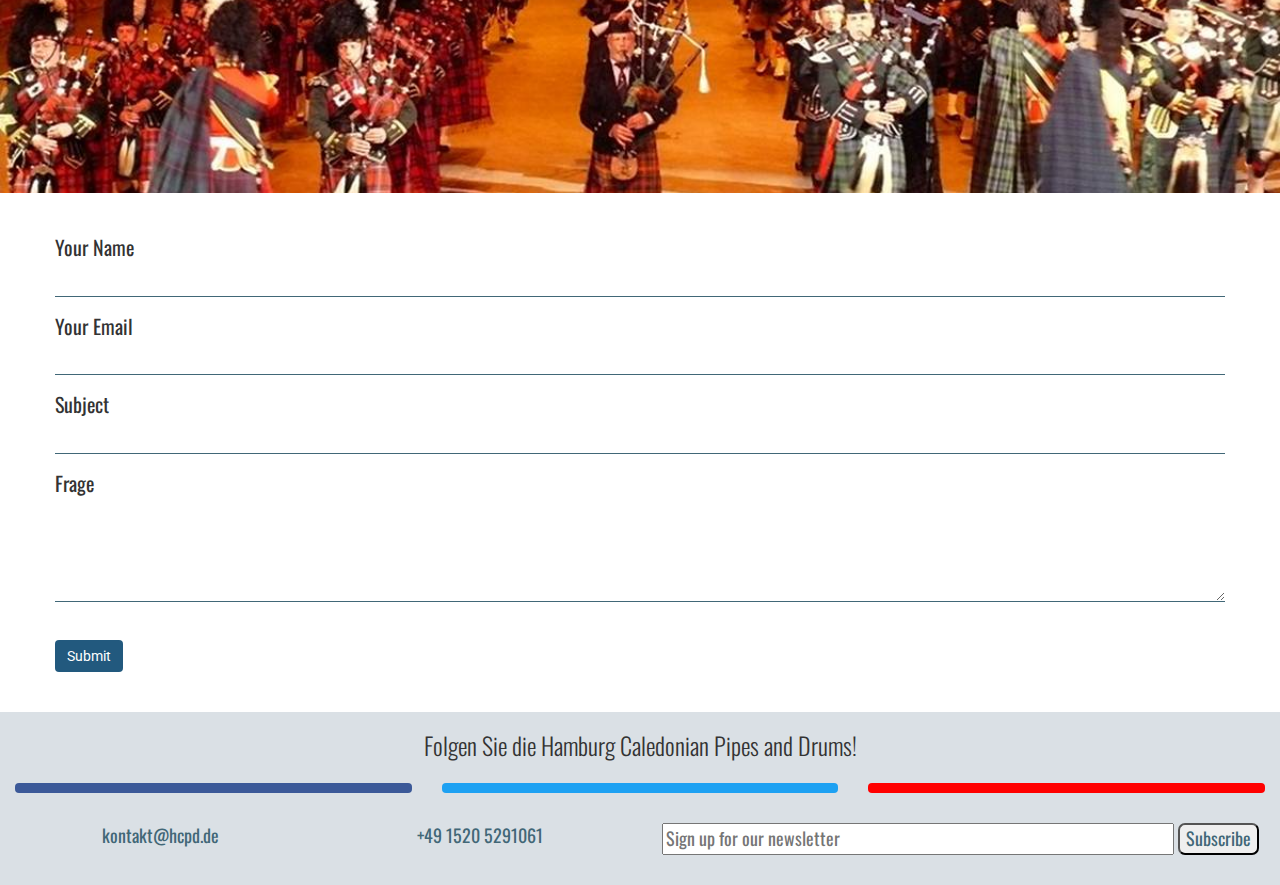
==== commit 96ad6873: "preliminary test sony complete" ====
--- a/index.html
+++ b/index.html
@@ -16,11 +16,11 @@
 
 
     <div class="container-fluid pale-background">
-       
+
         <nav class="navbar navbar-default">
             <div class="container-fluid nav-container">
 
-                
+
                 <div class="navbar-header">
                     <div class="row">
                         <button type="button" class="navbar-toggle collapsed" data-toggle="collapse" data-target="#navbar">
@@ -34,19 +34,19 @@
 
                 <div class="navbar-collapse collapse title-bar" id="navbar">
                     <ul class="nav navbar-nav" id="navlist">
-                        <li><a href="index.html" class="nav-link"><span>HOME</span></a></li>
-                        <li><a href="kontakt.html" class="nav-priority-link"><span>KONTAKT</span></a></li>
-                        <li><a href="termine.html" class="nav-link"><span>TERMINE</span></a></li>
-                        <li><a href="geschichte.html" class="nav-link"><span>GESCHICHTE</span></a></li>
-                        <li><a href="smallpipes.html" class="nav-link"><span&#181;hcpd</span></a></li>
+                        <li class="menu-item"><a href="index.html" class="nav-link"><span>HOME</span></a></li>
+                        <li class="menu-item"><a href="kontakt.html" class="nav-priority-link"><span>KONTAKT</span></a></li>
+                        <li class="menu-item"><a href="termine.html" class="nav-link"><span>TERMINE</span></a></li>
+                        <li class="menu-item"><a href="geschichte.html" class="nav-link"><span>GESCHICHTE</span></a></li>
+                        <li class="menu-item"><a href="smallpipes.html" class="nav-link"><span>&#181;hcpd</span></a></li>
                     </ul>
                 </div>
-                
+
             </div>
         </nav>
-       
+
     </div>
-    
+
     <div class="container-fluid tartan-bar">
         <div class="row">
             <div class="col-md-12 tartan-background"></div>
@@ -78,17 +78,24 @@
             <div class="container-fluid next-show">
 
                 <div class="row">
-                    <h3 class="next-show-heading text-center">Unser nexte Auftrit! - 23.06. Picknick-Konzert mit dem Orchester Duvenstedt</h3>
-                    <div class="col-md-6 hidden-xs"><img class="next-show-picture" src="assets/images/band.jpg" alt="HCPD Foto"></div>
-                    <div class="col-md-6 col-xs-12">
-                        
-                        <p class="next-show-text">Im Freibad von Duvenstedt gibt es auch in diesem Jahr wieder das Open-Air-Konzert des Orchesters und wir sind erneut eingeladen. 19 Uhr soll es wieder losgehen bei hoffentlich strahlendem Sonnenschein! – wir spielen voraussichtlich
+                    <div class="col-xs-12">
+                        <h3 class="next-show-heading text-center">Unser nexte Auftrit! - 23.06. Picknick-Konzert mit dem Orchester Duvenstedt</h3>
+                    </div>
+                </div>
+                <div class="row">
+                    <div class="col-md-6 hidden-sm hidden-xs"><img class="next-show-picture" src="assets/images/band.jpg" alt="HCPD Foto"></div>
+                    <div class="col-md-6 hidden-sm hidden-xs">
+                        <p class="next-show-text pad-right">Im Freibad von Duvenstedt gibt es auch in diesem Jahr wieder das Open-Air-Konzert des Orchesters und wir sind erneut eingeladen. 19 Uhr soll es wieder losgehen bei hoffentlich strahlendem Sonnenschein! – wir spielen voraussichtlich
+                            nach der Pause!</p>
+                    </div>
+                    <div class="col-sm-12 visible-sm visible-xs">
+                        <p class="next-show-text text-center">Im Freibad von Duvenstedt gibt es auch in diesem Jahr wieder das Open-Air-Konzert des Orchesters und wir sind erneut eingeladen. 19 Uhr soll es wieder losgehen bei hoffentlich strahlendem Sonnenschein! – wir spielen voraussichtlich
                             nach der Pause!</p>
                     </div>
                 </div>
                 <div class="row">
                     <div class="col-xs-12">
-                        <h4 class="next-show-text"><a href="termine.html" class="next-show-link">Bandauftritte</a></h4>
+                        <h4 class="next-show-text text-center"><a href="termine.html" class="next-show-link">Bandauftritte</a></h4>
                     </div>
                 </div>
             </div>
@@ -150,10 +157,10 @@
 
     <footer>
         <div class="container-fluid">
-            <div class="row ">
-                <div class="col-xs-3 footer-links"><span><a href="mailto:kontakt@hcpd.de">kontakt@hcpd.de</a></span></div>
-                <div class="col-xs-3 footer-links"><span>+49 1520 5291061</span></div>
-                <div class="col-xs-6 footer-links">
+            <div class="row">
+                <div class="col-xs-12 col-sm-6 col-md-3 footer-links"><span><a href="mailto:kontakt@hcpd.de">kontakt@hcpd.de</a></span></div>
+                <div class="col-xs-12 col-sm-6 col-md-3 footer-links"><span>+49 1520 5291061</span></div>
+                <div class="col-xs-12 col-md-6 footer-links">
                     <form>
                         <input type="text" class="newletter-input" name="email" placeholder="Sign up for our newsletter" />
                         <input type="submit" value="Subscribe" />
--- a/assets/css/style.css
+++ b/assets/css/style.css
@@ -7,6 +7,7 @@
     font-size: 20px;
     font-family: Roboto, sans-serif;
     font-weight: 300;
+    
 }
 
 h1,
@@ -62,7 +63,7 @@
 }
 
 .full-width {
-    width: 100vw;
+    width: 95vw;
 }
 
 .text-padding {
@@ -88,7 +89,6 @@
 
 .navbar-nav {
     margin: 7.5px 0;
-    height: 30px;
 }
 
 #navbar {
@@ -149,12 +149,14 @@
     padding-top: 5px;
 }
 
-.logo-background {
-    height: 25px;
-    border-radius: 20px;
-    border: 3px solid;
-}
-
+.navbar-text {
+    margin-top: 7.5px;
+    margin-bottom: 0;
+}
+
+.navbar-right {
+    margin-right: 15px;
+}
 
 /*-- LOGO --------------------------------------------------------------------*/
 
@@ -179,11 +181,24 @@
     -o-background-size: cover;
     background-size: cover;
     height: 50px;
+    width: 100%;
 }
 
 .tartan-bar {
     margin: 0;
     padding: 0;
+}
+
+.language-selector {
+    text-align: right;
+}
+
+.language-link {
+    color: #dccaca;
+}
+
+.language-link:hover {
+    color: #fff;
 }
 
 
@@ -198,25 +213,26 @@
 
 .next-show-picture {
     margin-top: 0;
-    padding-left: 100px;
-    padding-right: 20px;
+    float: right;
     padding-top: 20px;
     padding-bottom: 20px;
 }
 
 
-.next-show-heading,
+    .next-show-heading {
+    margin-top: 0;
+    padding-bottom: 20px;
+}
+
 .next-show-text {
-    margin-top: 0;
-    padding-left: 20px;
-    padding-right: 80px;
-    padding-top: 20px;
-    padding-bottom: 20px;
-}
-
-.next-show-text {
-    text-align: center;
+    
     font-weight: 400;
+    padding-top: 15px;
+}
+
+.pad-right {
+     padding-right: 80px;
+     text-align: left;
 }
 
 .next-show-link {
@@ -321,7 +337,7 @@
     -moz-background-size: cover;
     -o-background-size: cover;
     background-size: cover;
-    height: 100vh;
+    
 }
 
 .wedge-left {
@@ -330,9 +346,9 @@
     height: 100vh;
     background: linear-gradient(to left, rgba(255, 255, 255, 1), rgba(255, 255, 255, 0.3));
     transform: skewX(45deg);
-    position: relative;
+    position: absolute;
     left: 0px;
-    top: 0px;
+    top: 105px;
     z-index: 1;
 }
 
@@ -342,15 +358,14 @@
     height: 100vh;
     background: linear-gradient(to right, rgba(255, 255, 255, 1), rgba(255, 255, 255, 0.3));
     transform: skewX(-45deg);
+    position: absolute;
+    right: 0px;
+    top: 105px;
+    z-index: 1;
+}
+
+.kontakt-wrapper {
     position: relative;
-    right: 0px;
-    top: 0px;
-    z-index: 1;
-}
-
-.kontakt-wrapper {
-    position: absolute;
-    top: 95px;
     z-index: 2;
 }
 
@@ -457,15 +472,14 @@
     color: #3B5998;
 }
 
+.kontakt-container {
+    position: absolute;
+}
+
 /*-- HISTORY --------------------------------------------------------------------*/
 
-.canada-photo-background {
-    background: url(../images/canada.jpg) center no-repeat;
-    -webkit-background-size: cover;
-    -moz-background-size: cover;
-    -o-background-size: cover;
-    background-size: cover;
-    height: 100vh;
+.photo-container {
+    padding: 0;
 }
 
 .logo-background {
@@ -494,10 +508,14 @@
 
 .history-caption {
     position: absolute;
-    top: 85%;
+    top: 80%;
     text-align: center;
     width: 100%;
     color: #fff;
+}
+
+.caption-size {
+    font-size: 5vw;
 }
 
 
@@ -533,6 +551,13 @@
 }
 
 
+.picture {
+    text-align: center;
+}
+
+.embed-responsive {
+    margin: 10px;
+}
 
 /*-- FOOTER --------------------------------------------------------------------*/
 
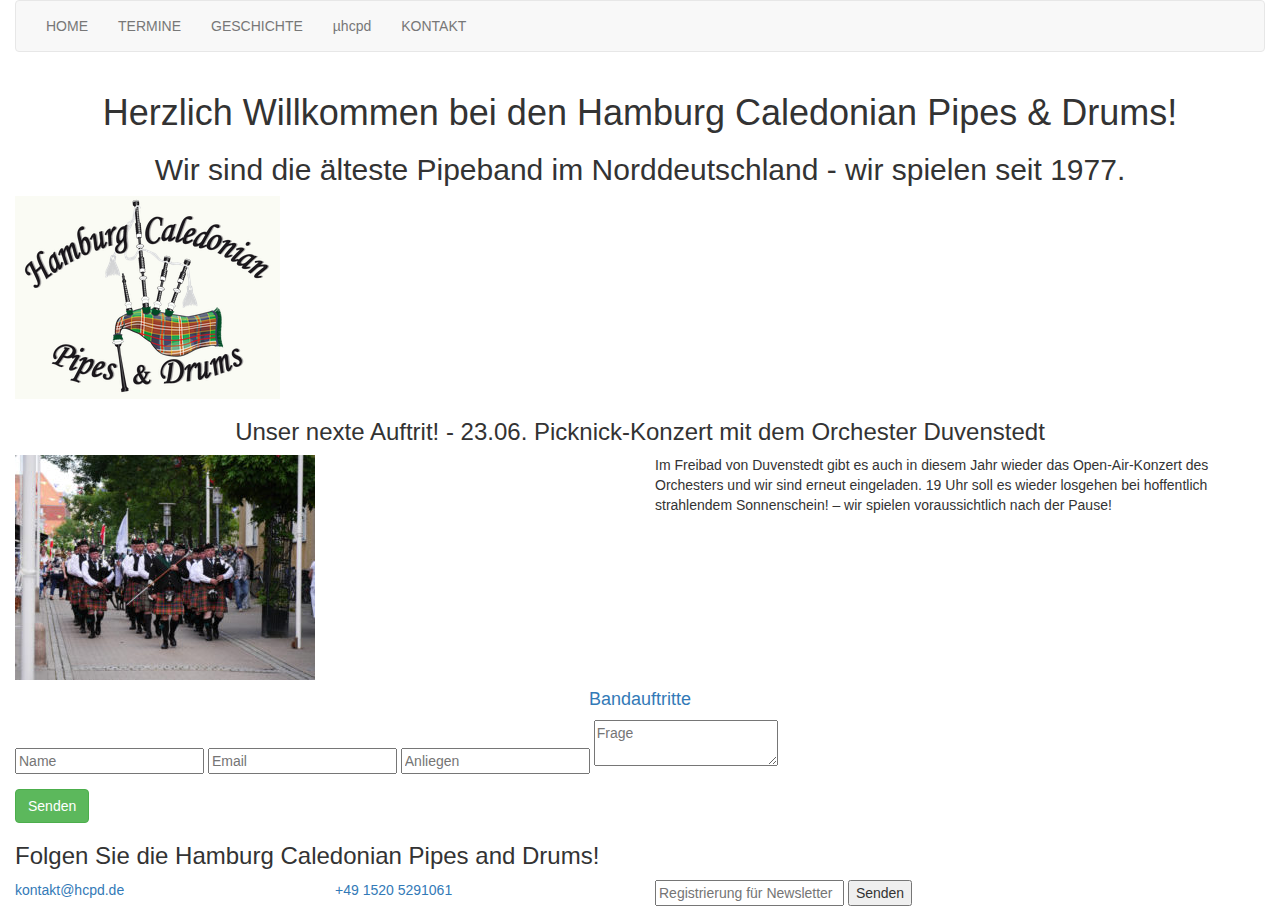
==== commit 5666a8cd: "Final edit of german text." ====
--- a/index.html
+++ b/index.html
@@ -8,96 +8,79 @@
     <title>HCPD Home</title>
     <link rel="stylesheet" href="https://maxcdn.bootstrapcdn.com/bootstrap/3.3.7/css/bootstrap.min.css" type="text/css" />
     <link rel="stylesheet" href="https://use.fontawesome.com/releases/v5.0.10/css/all.css" integrity="sha384-+d0P83n9kaQMCwj8F4RJB66tzIwOKmrdb46+porD/OvrJ+37WqIM7UoBtwHO6Nlg" crossorigin="anonymous">
-    <link rel="stylesheet" href="assets/css/style.css" type="text/css" />
+    <link rel="stylesheet" href="assets/css/style.css" type="text/css">
 </head>
 
 <body>
 
-
-
     <div class="container-fluid pale-background">
-
         <nav class="navbar navbar-default">
-            <div class="container-fluid nav-container">
-
-
-                <div class="navbar-header">
-                    <div class="row">
-                        <button type="button" class="navbar-toggle collapsed" data-toggle="collapse" data-target="#navbar">
+            <div class="navbar-header">
+                <div class="row">
+                    <button type="button" class="navbar-toggle collapsed" data-toggle="collapse" data-target="#navbar">
                             <span class="sr-only">Toggle navigation</span>
                             <span class="icon-bar"></span>
                             <span class="icon-bar"></span>
                             <span class="icon-bar"></span>
                         </button>
+                </div>
+            </div>
+
+            <div class="col-xs-12 navbar-collapse collapse title-bar" id="navbar">
+                <ul class="nav navbar-nav" id="navlist">
+                    <li><a href="index.html" class="nav-link"><span>HOME</span></a></li>
+                    <li><a href="termine.html" class="nav-link"><span>TERMINE</span></a></li>
+                    <li><a href="geschichte.html" class="nav-link"><span>GESCHICHTE</span></a></li>
+                    <li><a href="smallpipes.html" class="nav-link"><span>&#181;hcpd</span></a></li>
+                    <li class="visible-xs"><a href="kontakt.html" class="nav-link"><span>KONTAKT</span></a></li>
+                </ul>
+                <a href="kontakt.html" class="nav-link"><p class="navbar-text navbar-right hidden-xs">
+                        <span>KONTAKT</span></p></a>
+            </div>
+
+    </div>
+    </nav>
+    
+<main>
+    
+    
+    
+        <section>
+            <div class="container-fluid">
+                <div class="row">
+                    <div class="col-md-12 tartan-background"></div>
+                </div>
+                <div class="row">
+                    <div class="col-xs -12">
+                        <h1 class="text-center">Herzlich Willkommen bei den Hamburg Caledonian Pipes & Drums!</h1>
+                        <h2 class="text-center">Wir sind die &auml;lteste Pipeband im Norddeutschland - wir spielen seit 1977.</h1>
                     </div>
                 </div>
-
-                <div class="navbar-collapse collapse title-bar" id="navbar">
-                    <ul class="nav navbar-nav" id="navlist">
-                        <li class="menu-item"><a href="index.html" class="nav-link"><span>HOME</span></a></li>
-                        <li class="menu-item"><a href="kontakt.html" class="nav-priority-link"><span>KONTAKT</span></a></li>
-                        <li class="menu-item"><a href="termine.html" class="nav-link"><span>TERMINE</span></a></li>
-                        <li class="menu-item"><a href="geschichte.html" class="nav-link"><span>GESCHICHTE</span></a></li>
-                        <li class="menu-item"><a href="smallpipes.html" class="nav-link"><span>&#181;hcpd</span></a></li>
-                    </ul>
-                </div>
-
-            </div>
-        </nav>
-
-    </div>
-
-    <div class="container-fluid tartan-bar">
-        <div class="row">
-            <div class="col-md-12 tartan-background"></div>
-        </div>
-    </div>
-
-    <main>
-
-        <section>
-            <div class="container-fluid">
-
-                <div class="row">
-                    <div class="col-xs -12">
-                        <h1 class="text-center logo-text">Herzlich Willkommen bei den Hamburg Caledonian Pipes & Drums!</h1>
-                        <h2 class="text-center logo-text">Wir sind die &auml;ltesten Pipeband im nord Deutschland, wir haben Deudelsack gespielt seit 1977.</h1>
-                    </div>
-                </div>
-
-
             </div>
 
-            <div class="container-fluid logo-container">
-                <img src="/assets/images/logo.jpg" alt="HCPD Logo" class="logo"></img>
+            <div class="container-fluid  logo-container  img-mid">
+                <img src="/assets/images/logo.png" alt="HCPD Logo" class="center  logo"></img>
             </div>
         </section>
 
 
         <section>
-            <div class="container-fluid next-show">
+            <div class="container-fluid  next-show">
 
                 <div class="row">
-                    <div class="col-xs-12">
-                        <h3 class="next-show-heading text-center">Unser nexte Auftrit! - 23.06. Picknick-Konzert mit dem Orchester Duvenstedt</h3>
-                    </div>
+                    <div class="col-xs-12"><h3 class="next-show-heading text-center">Unser nexte Auftrit! - 23.06. Picknick-Konzert mit dem Orchester Duvenstedt</h3></div>
                 </div>
+                
                 <div class="row">
                     <div class="col-md-6 hidden-sm hidden-xs"><img class="next-show-picture" src="assets/images/band.jpg" alt="HCPD Foto"></div>
-                    <div class="col-md-6 hidden-sm hidden-xs">
-                        <p class="next-show-text pad-right">Im Freibad von Duvenstedt gibt es auch in diesem Jahr wieder das Open-Air-Konzert des Orchesters und wir sind erneut eingeladen. 19 Uhr soll es wieder losgehen bei hoffentlich strahlendem Sonnenschein! – wir spielen voraussichtlich
-                            nach der Pause!</p>
-                    </div>
-                    <div class="col-sm-12 visible-sm visible-xs">
-                        <p class="next-show-text text-center">Im Freibad von Duvenstedt gibt es auch in diesem Jahr wieder das Open-Air-Konzert des Orchesters und wir sind erneut eingeladen. 19 Uhr soll es wieder losgehen bei hoffentlich strahlendem Sonnenschein! – wir spielen voraussichtlich
-                            nach der Pause!</p>
-                    </div>
+                    <div class="col-md-6 hidden-sm hidden-xs"><p class="next-show-text pad-right">Im Freibad von Duvenstedt gibt es auch in diesem Jahr wieder das Open-Air-Konzert des Orchesters und wir sind erneut eingeladen. 19 Uhr soll es wieder losgehen bei hoffentlich strahlendem Sonnenschein! – wir spielen voraussichtlich nach der Pause!</p></div>
+                    <div class="col-sm-12 visible-sm visible-xs"><p class="next-show-text text-center">Im Freibad von Duvenstedt gibt es auch in diesem Jahr wieder das Open-Air-Konzert des Orchesters und wir sind erneut eingeladen. 19 Uhr soll es wieder losgehen bei hoffentlich strahlendem Sonnenschein! – wir spielen voraussichtlich nach der Pause!</p></div>
                 </div>
+                
                 <div class="row">
-                    <div class="col-xs-12">
-                        <h4 class="next-show-text text-center"><a href="termine.html" class="next-show-link">Bandauftritte</a></h4>
-                    </div>
+                    <div class="col-xs-12"><h4 class="next-show-text  text-center"><a href="termine.html" class="next-show-link">Bandauftritte</a></h4></div>
                 </div>
+                
             </div>
         </section>
 
@@ -110,19 +93,19 @@
             <div class="container-fluid form-wrapper">
                 <div class="row">
                     <div class="col-xs-12">
-                        <form action="" method="" name="booking" class="kontakt-form">
+                        <form action="" method="" name="booking">
                             <div class="form-group">
-                                <label>Your Name</label>
-                                <input type="text" required class="kontakt-form-input inline-kontakt-form-input" id="name">
-                                <label>Your Email</label>
-                                <input type="email" required class="kontakt-form-input inline-kontakt-form-input" id="email">
-                                <label>Subject</label>
-                                <input type="text" required class="kontakt-form-input inline-kontakt-form-input" id="subject">
-                                <label>Frage</label>
-                                <textarea name="querry" required class="kontakt-form-input inline-kontakt-form-input inline-kontakt-form-textarea" id="querry"></textarea>
+                                <label class="sr-only">Your Name</label>
+                                <input type="text" required placeholder="Name" class="kontakt-form-input inline-kontakt-form-input" id="name">
+                                <label class="sr-only">Your Email</label>
+                                <input type="email" required placeholder="Email" class="kontakt-form-input inline-kontakt-form-input" id="email">
+                                <label class="sr-only">Anliegen</label>
+                                <input type="text" required placeholder="Anliegen" class="kontakt-form-input inline-kontakt-form-input" id="subject">
+                                <label class="sr-only">Frage</label>
+                                <textarea name="querry" required placeholder="Frage" class="kontakt-form-input inline-kontakt-form-input inline-kontakt-form-textarea" id="querry"></textarea>
                             </div>
-
-                            <button type="submit" class="btn btn-success">Submit</button>
+                            <label class="sr-only">Senden</label>
+                            <button type="submit" class="btn btn-success">Senden</button>
 
                         </form>
                     </div>
@@ -159,11 +142,12 @@
         <div class="container-fluid">
             <div class="row">
                 <div class="col-xs-12 col-sm-6 col-md-3 footer-links"><span><a href="mailto:kontakt@hcpd.de">kontakt@hcpd.de</a></span></div>
-                <div class="col-xs-12 col-sm-6 col-md-3 footer-links"><span>+49 1520 5291061</span></div>
+                <div class="col-xs-12 col-sm-6 col-md-3 footer-links footer-telephone"><span><a href="tel:+4915205291061">+49 1520 5291061</a></span></div>
                 <div class="col-xs-12 col-md-6 footer-links">
                     <form>
-                        <input type="text" class="newletter-input" name="email" placeholder="Sign up for our newsletter" />
-                        <input type="submit" value="Subscribe" />
+                        <label class="sr-only">Registrierung f&uuml;r Newsletter</label>
+                        <input type="text" required class="newletter-input" name="email" placeholder="Registrierung f&uuml;r Newsletter" />
+                        <input type="submit" value="Senden" />
                     </form>
                 </div>
 
